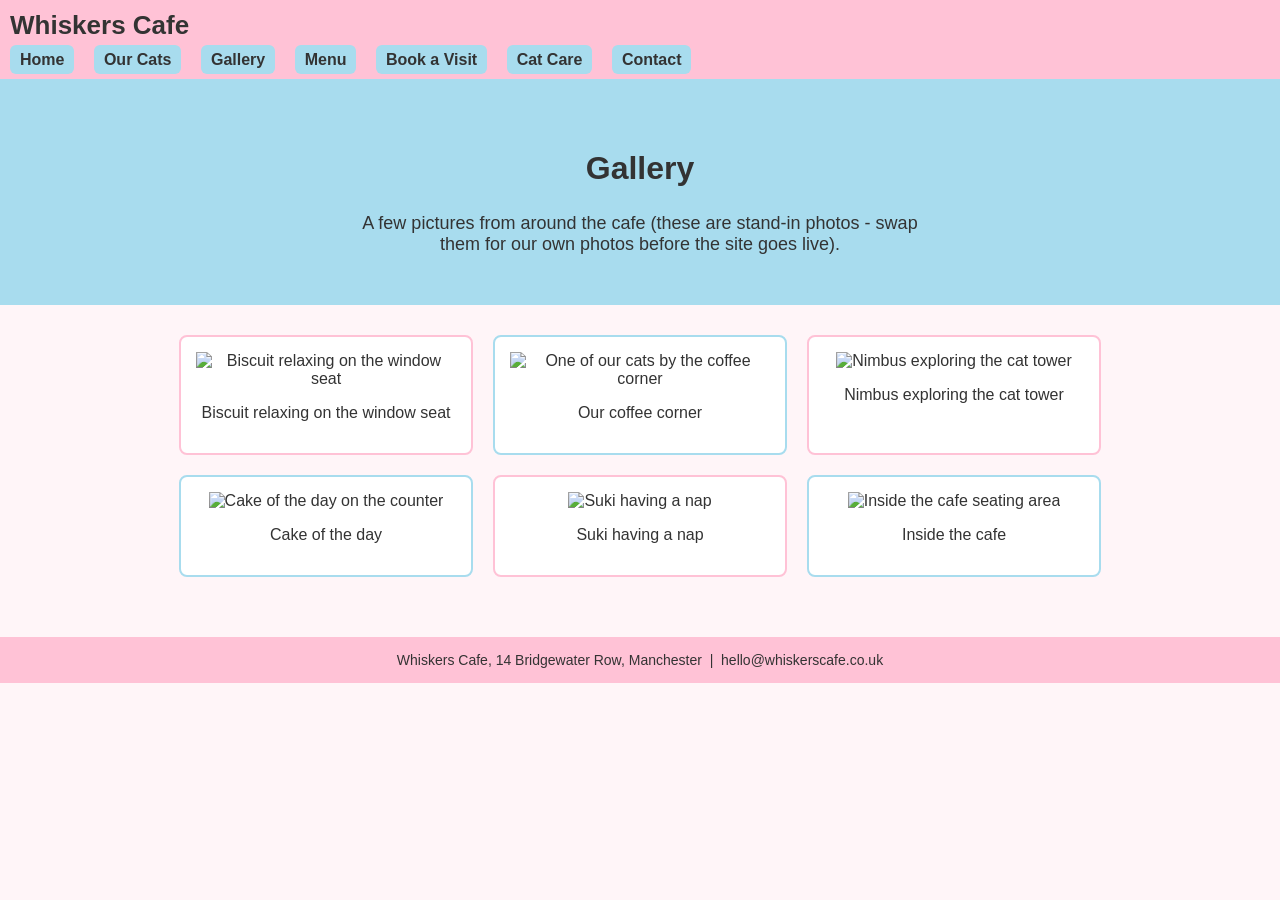
==== gallery.html @ 3a143429 "gallery.html" ====
<!DOCTYPE html>
<html>
<head>
	<meta charset="UTF-8">
	<meta name="viewport" content="width=device-width, initial-scale=1.0">
	<title>Whiskers Cafe - Gallery</title>
	<link rel="stylesheet" type="text/css" href="css/style.css">
</head>
<body>

	<div class="navbar">
		<h1>Whiskers Cafe</h1>
		<ul>
			<li><a href="index.html">Home</a></li>
			<li><a href="cats.html">Our Cats</a></li>
			<li><a href="gallery.html">Gallery</a></li>
			<li><a href="menu.html">Menu</a></li>
			<li><a href="booking.html">Book a Visit</a></li>
			<li><a href="care.html">Cat Care</a></li>
			<li><a href="contact.html">Contact</a></li>
		</ul>
	</div>

	<div class="banner">
		<h2>Gallery</h2>
		<p>A few pictures from around the cafe (these are stand-in photos - swap them for our own photos before the site goes live).</p>
	</div>

	<div class="section">
		<div class="box-row">
			<div class="box" style="text-align:center;">
				<img class="gallery-photo" src="https://placekitten.com/400/300?image=1" alt="Biscuit relaxing on the window seat">
				<p>Biscuit relaxing on the window seat</p>
			</div>
			<div class="box blue" style="text-align:center;">
				<img class="gallery-photo" src="https://placekitten.com/400/300?image=2" alt="One of our cats by the coffee corner">
				<p>Our coffee corner</p>
			</div>
			<div class="box" style="text-align:center;">
				<img class="gallery-photo" src="https://placekitten.com/400/300?image=3" alt="Nimbus exploring the cat tower">
				<p>Nimbus exploring the cat tower</p>
			</div>
			<div class="box blue" style="text-align:center;">
				<img class="gallery-photo" src="https://placekitten.com/400/300?image=4" alt="Cake of the day on the counter">
				<p>Cake of the day</p>
			</div>
			<div class="box" style="text-align:center;">
				<img class="gallery-photo" src="https://placekitten.com/400/300?image=5" alt="Suki having a nap">
				<p>Suki having a nap</p>
			</div>
			<div class="box blue" style="text-align:center;">
				<img class="gallery-photo" src="https://placekitten.com/400/300?image=6" alt="Inside the cafe seating area">
				<p>Inside the cafe</p>
			</div>
		</div>
	</div>

	<footer>
		Whiskers Cafe, 14 Bridgewater Row, Manchester &nbsp;|&nbsp; hello@whiskerscafe.co.uk
	</footer>

</body>
</html>
---- css/style.css ----
/* Whiskers Cafe website
   Styles for all pages
*/

body {
	font-family: Arial, Helvetica, sans-serif;
	margin: 0;
	padding: 0;
	background-color: #fff5f8;
	color: #333333;
}

h1, h2, h3 {
	font-family: Arial, Helvetica, sans-serif;
	color: #d6336c;
}

a {
	color: #d6336c;
}

img {
	max-width: 100%;
}

/* header and nav */

.navbar {
	background-color: #ffc2d6;
	padding: 10px;
	border-bottom: 4px solid #a8dcee;
}

.navbar h1 {
	display: inline-block;
	margin: 0;
	font-size: 26px;
	color: #333333;
}

.navbar ul {
	list-style-type: none;
	margin: 10px 0 0 0;
	padding: 0;
}

.navbar li {
	display: inline-block;
	margin-right: 15px;
}

.navbar a {
	text-decoration: none;
	color: #333333;
	font-weight: bold;
	padding: 6px 10px;
	background-color: #a8dcee;
	border-radius: 6px;
}

.navbar a:hover {
	background-color: #ffb6c9;
}

/* banner / hero area */

.banner {
	background-color: #a8dcee;
	text-align: center;
	padding: 40px 20px;
}

.banner h2 {
	font-size: 32px;
	color: #333333;
}

.banner p {
	font-size: 18px;
	max-width: 600px;
	margin: 10px auto;
}

/* generic button */

.button {
	display: inline-block;
	background-color: #ff8fab;
	color: white;
	padding: 10px 20px;
	text-decoration: none;
	border-radius: 6px;
	font-weight: bold;
	border: none;
	font-size: 16px;
	margin-top: 10px;
	cursor: pointer;
}

.button:hover {
	background-color: #d6336c;
}

/* content sections */

.section {
	padding: 30px 20px;
	max-width: 950px;
	margin: 0 auto;
}

.section h2 {
	border-bottom: 3px solid #a8dcee;
	padding-bottom: 5px;
}

/* boxes / cards, used on several pages */

.box-row {
	display: flex;
	flex-wrap: wrap;
	gap: 20px;
	justify-content: center;
}

.box {
	background-color: white;
	border: 2px solid #ffc2d6;
	border-radius: 8px;
	padding: 15px;
	width: 260px;
}

.box h3 {
	margin-top: 0;
}

.box.blue {
	border-color: #a8dcee;
}

/* cat photo placeholder circle */

.cat-pic {
	width: 100px;
	height: 100px;
	border-radius: 50%;
	background-color: #ffc2d6;
	display: flex;
	align-items: center;
	justify-content: center;
	font-size: 45px;
	margin: 0 auto 10px auto;
}

/* table used on menu page */

table {
	width: 100%;
	border-collapse: collapse;
	margin-bottom: 30px;
}

table th, table td {
	text-align: left;
	padding: 8px;
	border-bottom: 1px solid #ffc2d6;
}

table th {
	background-color: #a8dcee;
}

/* forms */

form {
	background-color: white;
	border: 2px solid #a8dcee;
	border-radius: 8px;
	padding: 20px;
	max-width: 500px;
	margin: 0 auto;
}

label {
	display: block;
	font-weight: bold;
	margin-top: 12px;
	margin-bottom: 4px;
}

input, select, textarea {
	width: 100%;
	padding: 8px;
	border: 1px solid #cccccc;
	border-radius: 4px;
	font-family: Arial, Helvetica, sans-serif;
	font-size: 15px;
	box-sizing: border-box;
}

.error {
	color: red;
	font-size: 13px;
	display: none;
	margin-top: 3px;
}

.show-error .error {
	display: block;
}

.show-error input, .show-error select {
	border-color: red;
}

#success-msg {
	display: none;
	background-color: #d4f4dd;
	border: 1px solid #59b374;
	padding: 12px;
	border-radius: 6px;
	margin-bottom: 15px;
}

/* footer */

footer {
	background-color: #ffc2d6;
	text-align: center;
	padding: 15px;
	margin-top: 30px;
	font-size: 14px;
}

/* small screens */

@media (max-width: 700px) {
	.box {
		width: 90%;
	}
	.navbar li {
		display: block;
		margin-bottom: 6px;
	}
}
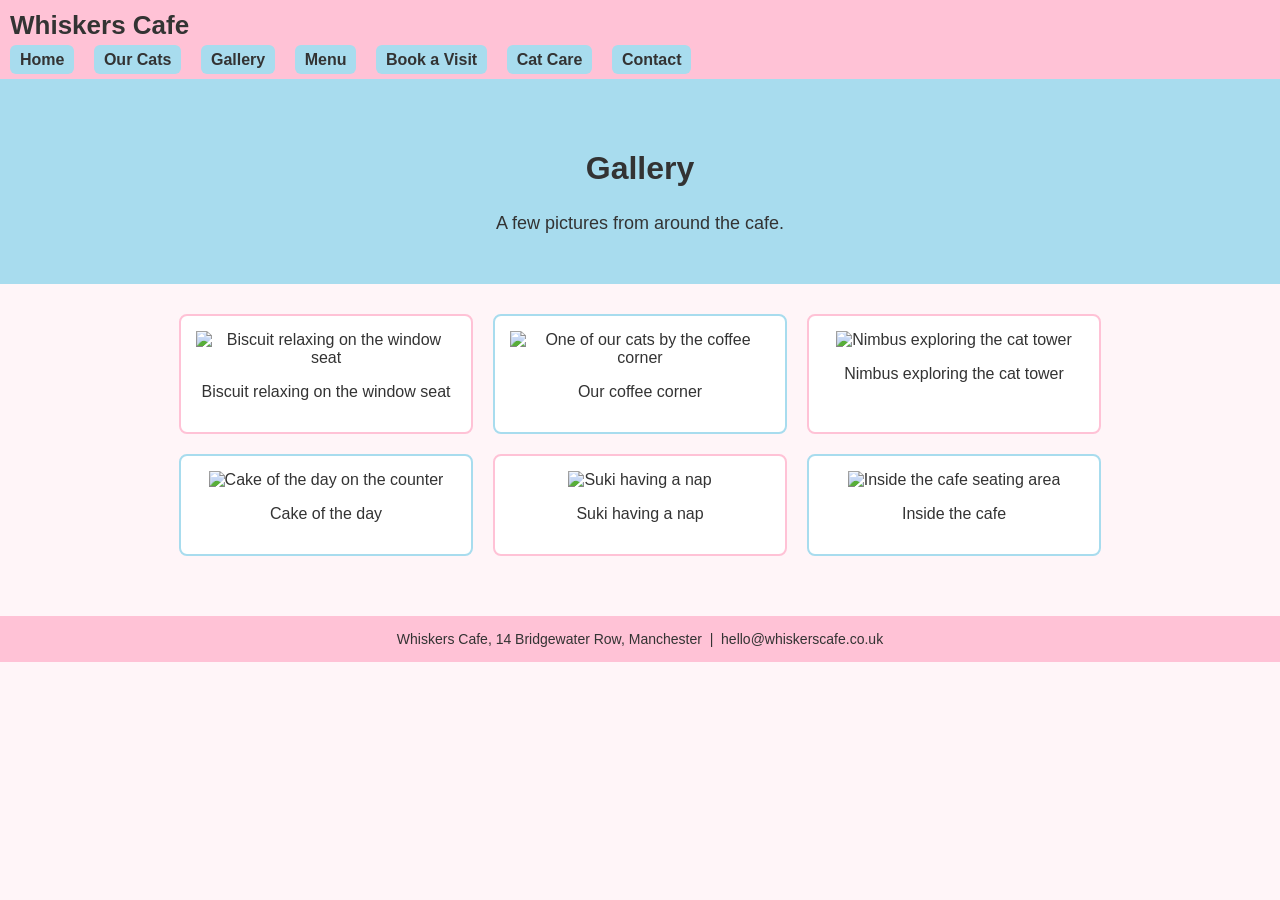
==== commit d213d7ea: "gallery.html" ====
--- a/gallery.html
+++ b/gallery.html
@@ -23,7 +23,7 @@
 
 	<div class="banner">
 		<h2>Gallery</h2>
-		<p>A few pictures from around the cafe (these are stand-in photos - swap them for our own photos before the site goes live).</p>
+		<p>A few pictures from around the cafe.</p>
 	</div>
 
 	<div class="section">
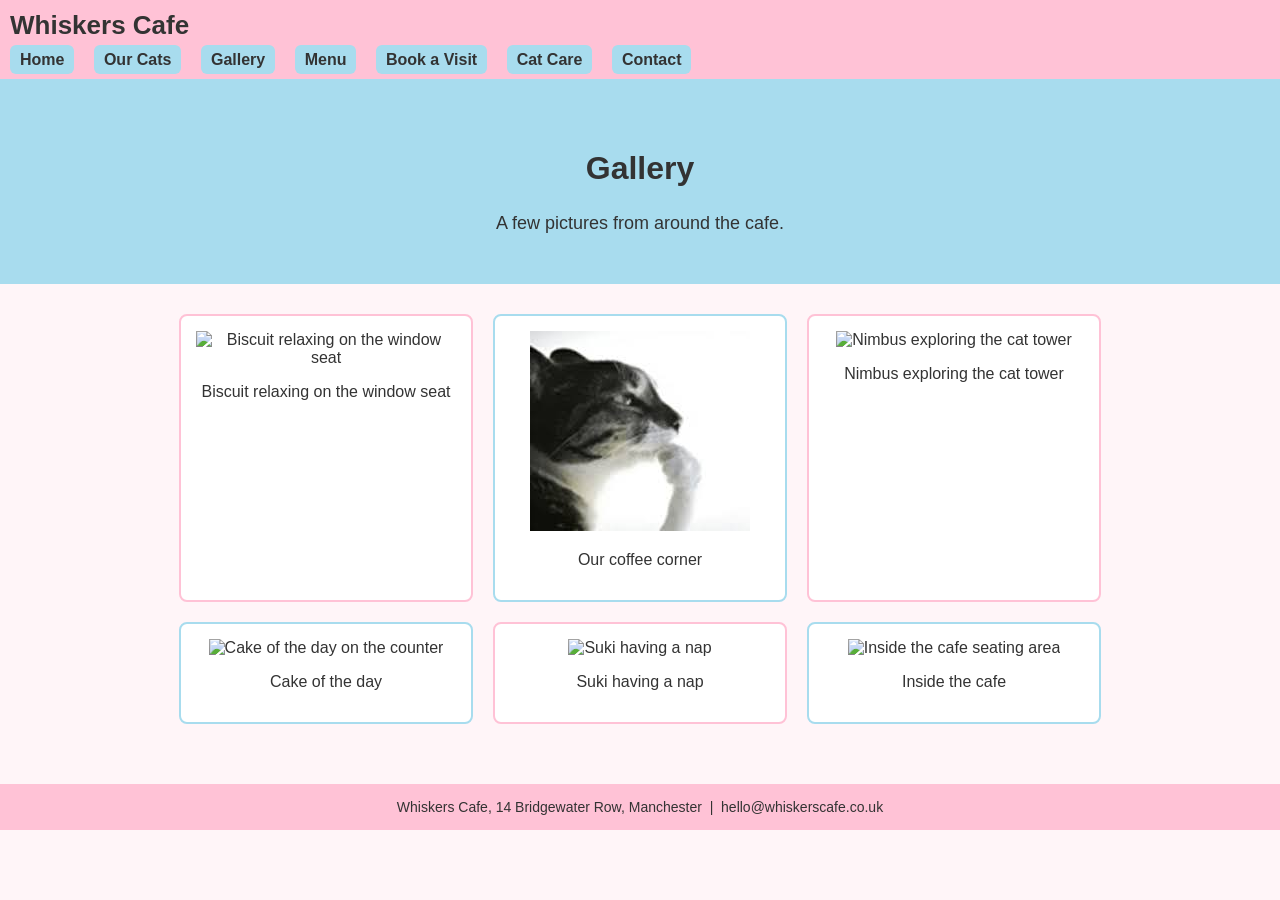
==== commit 68516e7a: "Update gallery.html" ====
--- a/gallery.html
+++ b/gallery.html
@@ -33,7 +33,7 @@
 				<p>Biscuit relaxing on the window seat</p>
 			</div>
 			<div class="box blue" style="text-align:center;">
-				<img class="gallery-photo" src="https://placekitten.com/400/300?image=2" alt="One of our cats by the coffee corner">
+				<img class="gallery-photo" src="catthink.jpg" alt="One of our cats by the coffee corner">
 				<p>Our coffee corner</p>
 			</div>
 			<div class="box" style="text-align:center;">
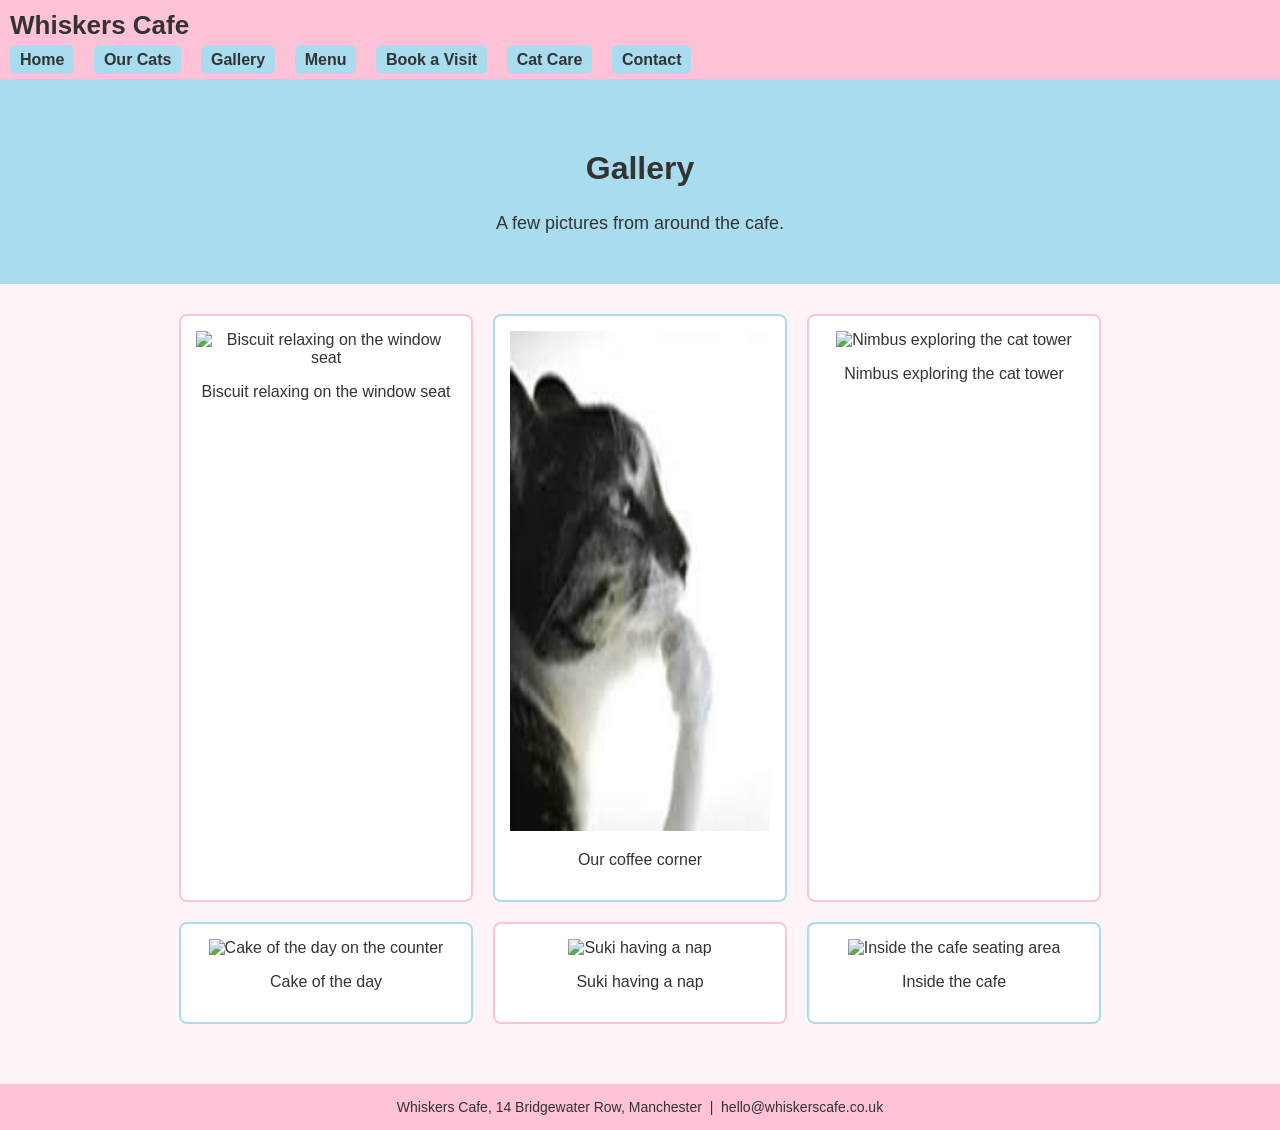
==== commit d6c7f196: "Update gallery.html" ====
--- a/gallery.html
+++ b/gallery.html
@@ -33,7 +33,7 @@
 				<p>Biscuit relaxing on the window seat</p>
 			</div>
 			<div class="box blue" style="text-align:center;">
-				<img class="gallery-photo" src="catthink.jpg" alt="One of our cats by the coffee corner">
+				<img class="gallery-photo" src="catthink.jpg" alt="One of our cats by the coffee corner" width="500" height="500">
 				<p>Our coffee corner</p>
 			</div>
 			<div class="box" style="text-align:center;">
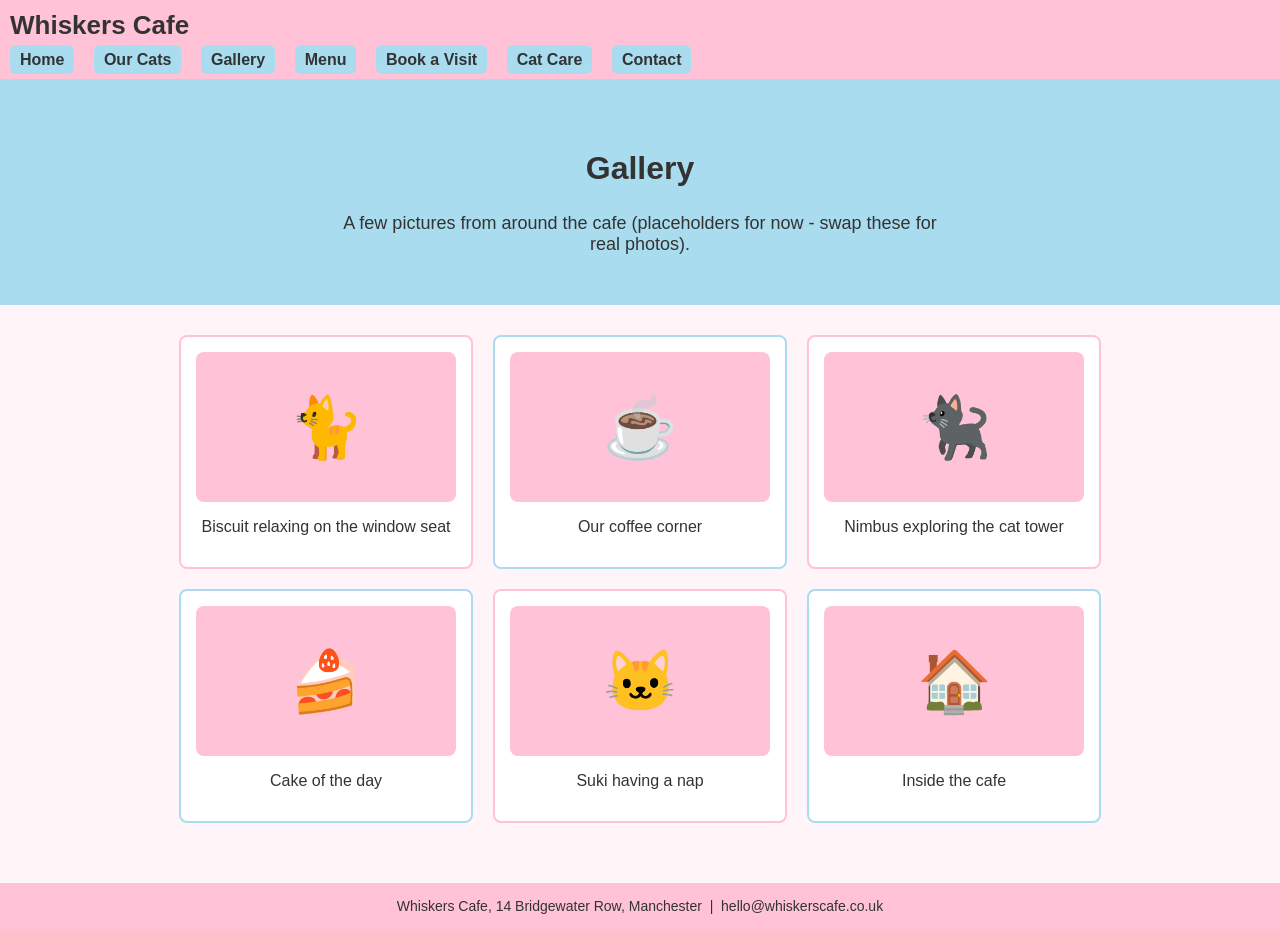
==== commit 5f3cfedd: "Update gallery.html" ====
--- a/gallery.html
+++ b/gallery.html
@@ -23,33 +23,33 @@
 
 	<div class="banner">
 		<h2>Gallery</h2>
-		<p>A few pictures from around the cafe.</p>
+		<p>A few pictures from around the cafe (placeholders for now - swap these for real photos).</p>
 	</div>
 
 	<div class="section">
 		<div class="box-row">
 			<div class="box" style="text-align:center;">
-				<img class="gallery-photo" src="https://placekitten.com/400/300?image=1" alt="Biscuit relaxing on the window seat">
+				<div class="cat-pic" style="width:100%;height:150px;border-radius:8px;font-size:60px;">🐈</div>
 				<p>Biscuit relaxing on the window seat</p>
 			</div>
 			<div class="box blue" style="text-align:center;">
-				<img class="gallery-photo" src="catthink.jpg" alt="One of our cats by the coffee corner" width="500" height="500">
+				<div class="cat-pic" style="width:100%;height:150px;border-radius:8px;font-size:60px;">☕</div>
 				<p>Our coffee corner</p>
 			</div>
 			<div class="box" style="text-align:center;">
-				<img class="gallery-photo" src="https://placekitten.com/400/300?image=3" alt="Nimbus exploring the cat tower">
+				<div class="cat-pic" style="width:100%;height:150px;border-radius:8px;font-size:60px;">🐈‍⬛</div>
 				<p>Nimbus exploring the cat tower</p>
 			</div>
 			<div class="box blue" style="text-align:center;">
-				<img class="gallery-photo" src="https://placekitten.com/400/300?image=4" alt="Cake of the day on the counter">
+				<div class="cat-pic" style="width:100%;height:150px;border-radius:8px;font-size:60px;">🍰</div>
 				<p>Cake of the day</p>
 			</div>
 			<div class="box" style="text-align:center;">
-				<img class="gallery-photo" src="https://placekitten.com/400/300?image=5" alt="Suki having a nap">
+				<div class="cat-pic" style="width:100%;height:150px;border-radius:8px;font-size:60px;">🐱</div>
 				<p>Suki having a nap</p>
 			</div>
 			<div class="box blue" style="text-align:center;">
-				<img class="gallery-photo" src="https://placekitten.com/400/300?image=6" alt="Inside the cafe seating area">
+				<div class="cat-pic" style="width:100%;height:150px;border-radius:8px;font-size:60px;">🏠</div>
 				<p>Inside the cafe</p>
 			</div>
 		</div>
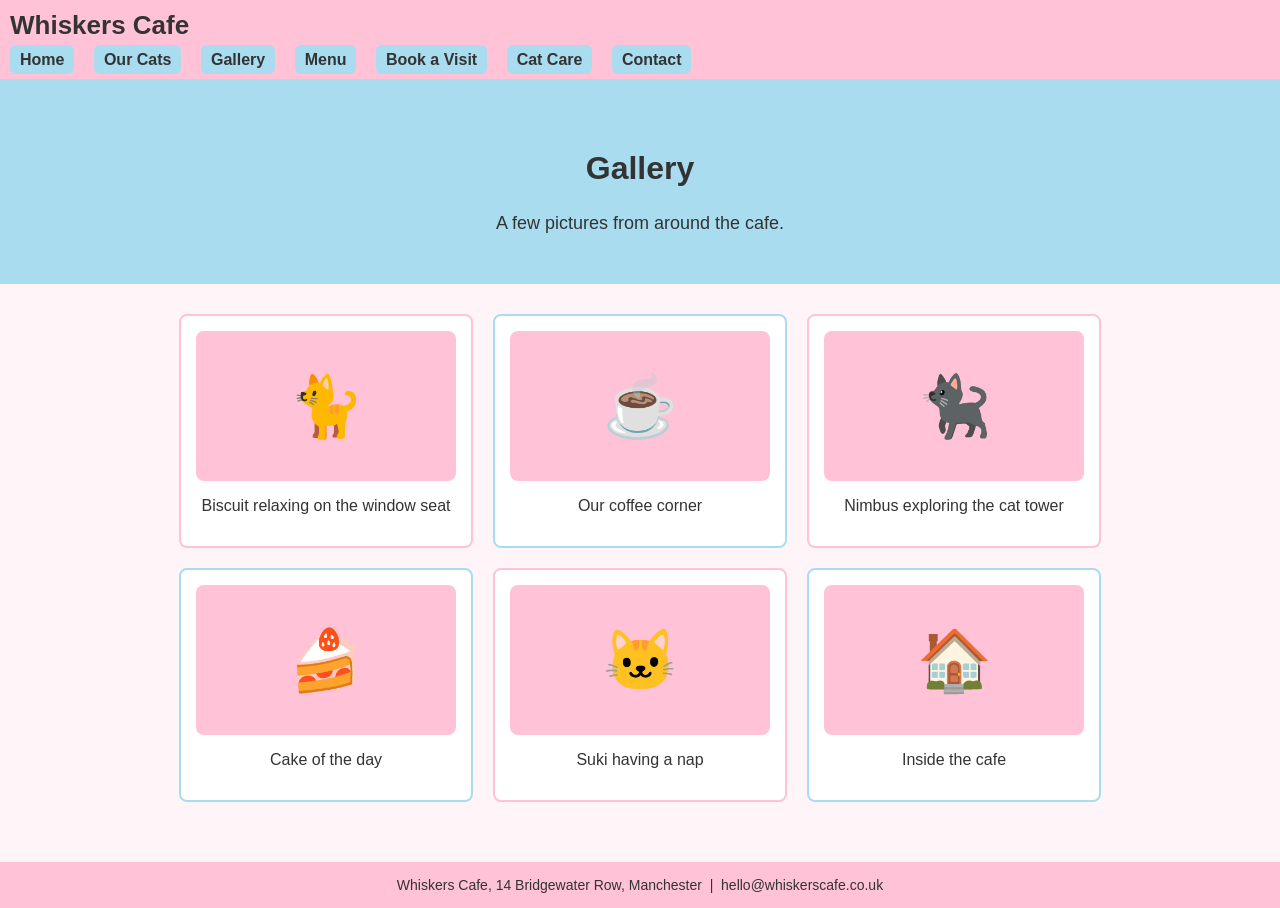
==== commit d8e0e126: "Update gallery.html" ====
--- a/gallery.html
+++ b/gallery.html
@@ -23,7 +23,7 @@
 
 	<div class="banner">
 		<h2>Gallery</h2>
-		<p>A few pictures from around the cafe (placeholders for now - swap these for real photos).</p>
+		<p>A few pictures from around the cafe.</p>
 	</div>
 
 	<div class="section">
